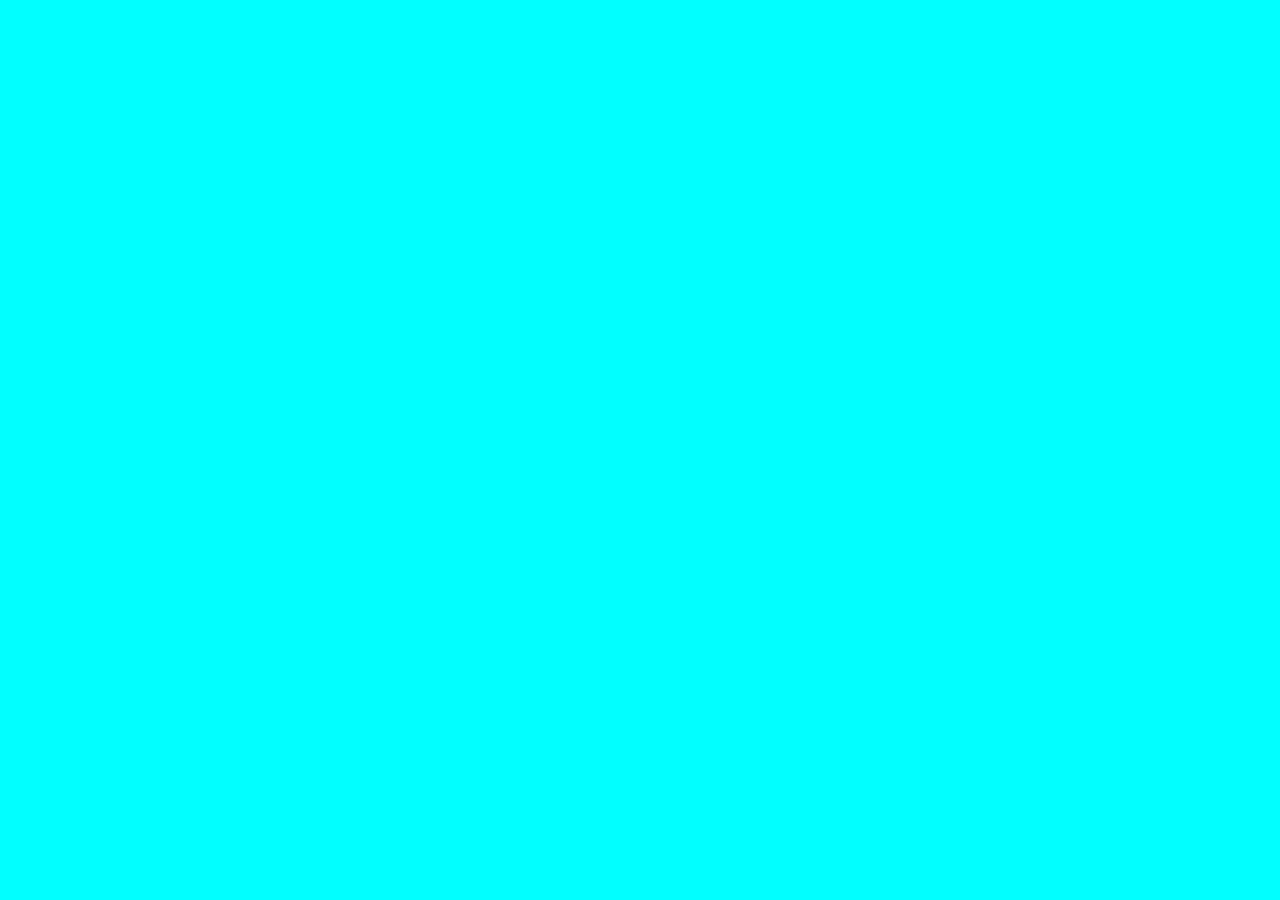
==== index.html @ 63c1011f "initial commit" ====
<!DOCTYPE html>
<html lang="en">
<head>
    <meta charset="UTF-8">
    <meta http-equiv="X-UA-Compatible" content="IE=edge">
    <meta name="viewport" content="width=device-width, initial-scale=1.0">
    <link rel="stylesheet" href="assets/css/style.css">
    <title>Document</title>
</head>
<body>
    

    <script src="assets/js/script.js"></script> 
</body>
</html>
---- assets/css/style.css ----
body {
    background-color: aqua;
}
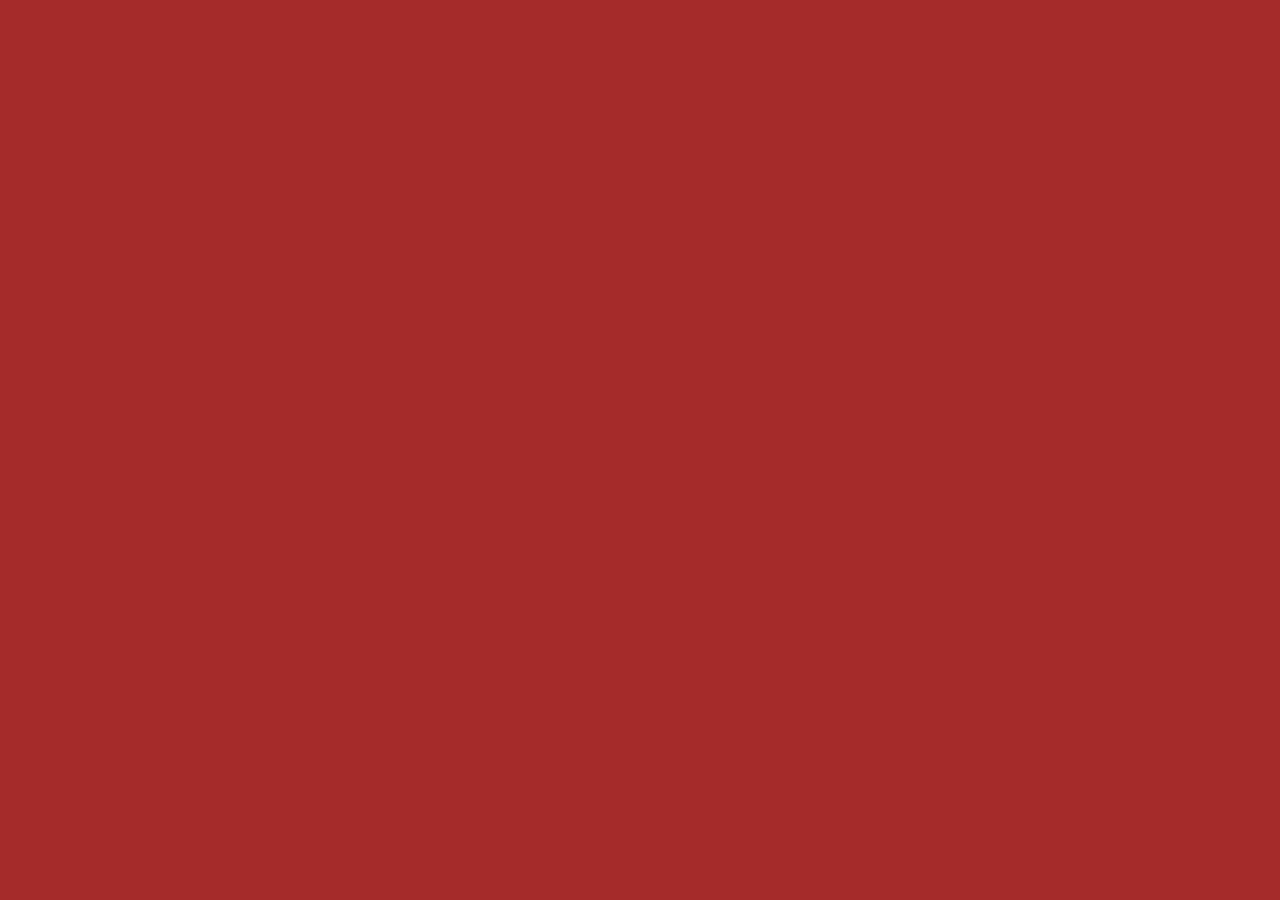
==== commit bab14564: "secondary commit" ====
--- a/index.html
+++ b/index.html
@@ -4,12 +4,10 @@
     <meta charset="UTF-8">
     <meta http-equiv="X-UA-Compatible" content="IE=edge">
     <meta name="viewport" content="width=device-width, initial-scale=1.0">
-    <link rel="stylesheet" href="assets/css/style.css">
     <title>Document</title>
+    <link rel="stylesheet" href="style.css">
 </head>
 <body>
     
-
-    <script src="assets/js/script.js"></script> 
 </body>
 </html>--- a/style.css
+++ b/style.css
@@ -0,0 +1,7 @@
+body{
+    background-color: brown;
+    padding: 0;
+    margin: 0;
+    box-sizing:border-box;
+}
+
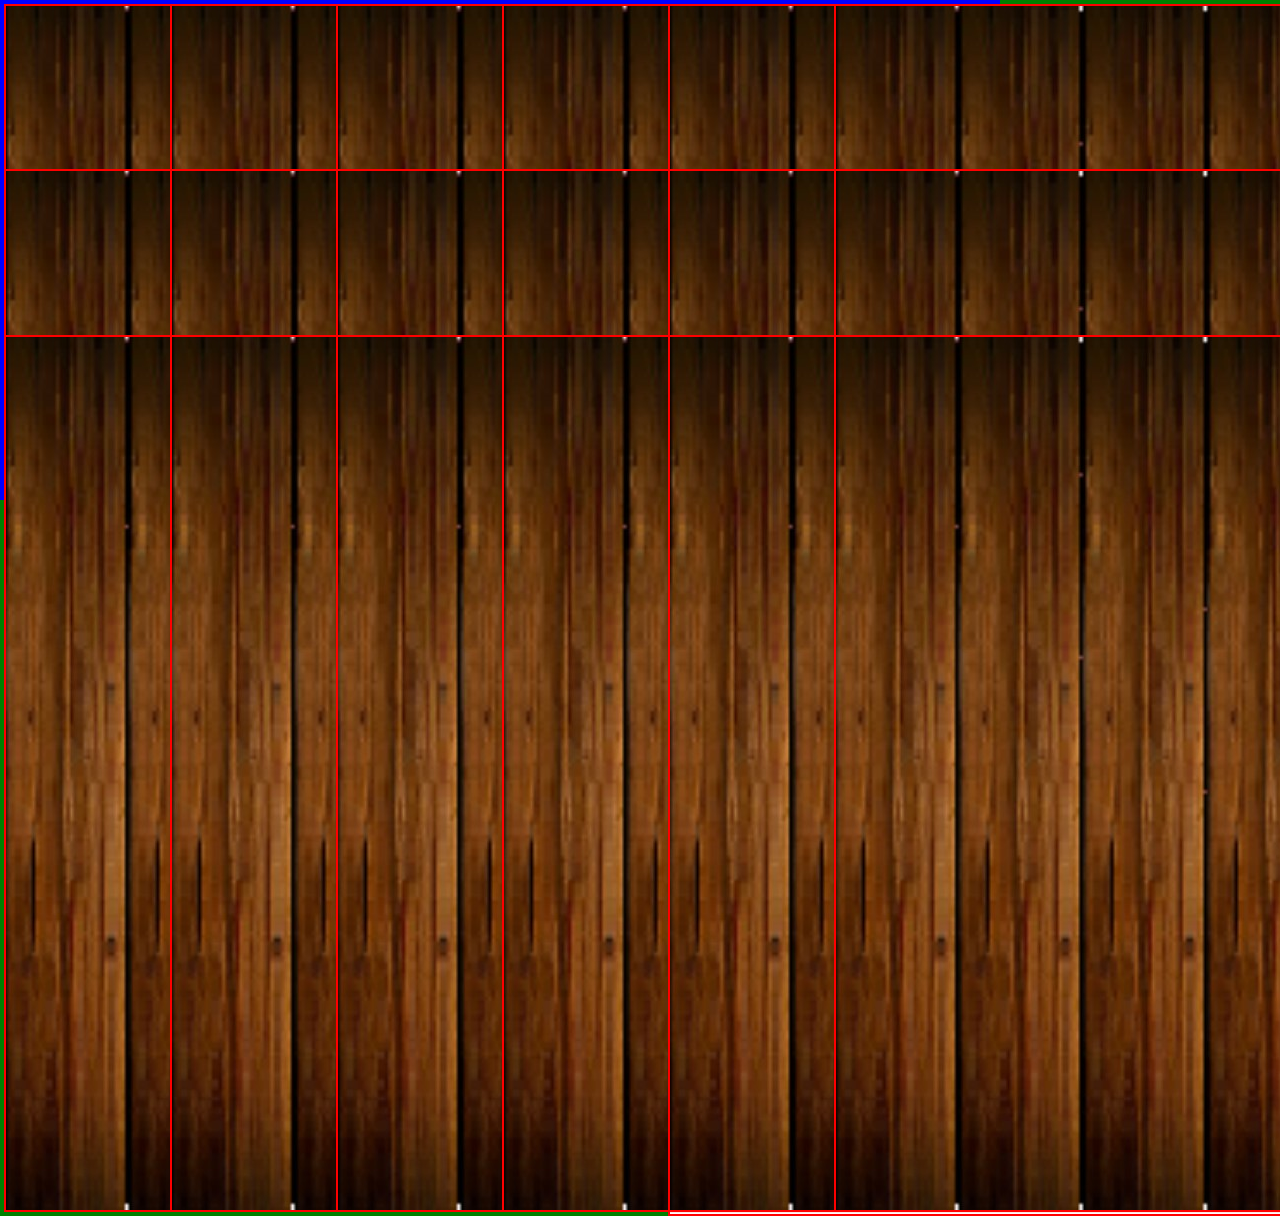
==== commit 25077e5e: "Third Commit" ====
--- a/index.html
+++ b/index.html
@@ -8,6 +8,82 @@
     <link rel="stylesheet" href="style.css">
 </head>
 <body>
-    
+    <section id="game-board">
+            <div class="card">
+                <img class="pig" src="assets/images/blue_pig.jpg" alt="blue-pig">
+                <img class="gate" src="assets/images/gate.jpg" alt="gate">
+            </div>
+            <div class="card">
+                <img class="pig" src="assets/images/brown_pig.jpg" alt="brown-pig">
+                <img class="gate" src="assets/images/gate.jpg" alt="gate">
+            </div>
+            <div class="card">
+                <img class="pig" src="assets/images/bw_pig.jpg" alt="bw-pig">
+                <img class="gate" src="assets/images/gate.jpg" alt="gate">
+            </div>
+            <div class="card">
+                <img class="pig" src="assets/images/green_pig.jpg" alt="green-pig">
+                <img class="gate" src="assets/images/gate.jpg" alt="gate">
+            </div>
+            <div class="card">
+                <img class="pig" src="assets/images/orange_pig.jpg" alt="orange-pig">
+                <img class="gate" src="assets/images/gate.jpg" alt="gate">
+            </div>
+            <div class="card">
+                <img class="pig" src="assets/images/pink_pig.jpg" alt="pink-pig">
+                <img class="gate" src="assets/images/gate.jpg" alt="gate">
+            </div>
+            <div class="card">
+                <img class="pig" src="assets/images/purple_pig.jpg" alt="purple-pig">
+                <img class="gate" src="assets/images/gate.jpg" alt="gate">
+            </div>
+            <div class="card">
+                <img class="pig" src="assets/images/red_pig.jpg" alt="red-pig">
+                <img class="gate" src="assets/images/gate.jpg" alt="gate">
+            </div>
+            <div class="card">
+                <img class="pig" src="assets/images/yellow_pig.jpg" alt="yellow-pig">
+                <img class="gate" src="assets/images/gate.jpg" alt="gate">
+            </div>
+            <div class="card">
+                <img class="pig" src="assets/images/blue_pig.jpg" alt="blue-pig">
+                <img class="gate" src="assets/images/gate.jpg" alt="gate">
+            </div>
+            <div class="card">
+                <img class="pig" src="assets/images/brown_pig.jpg" alt="brown-pig">
+                <img class="gate" src="assets/images/gate.jpg" alt="gate">
+            </div>
+            <div class="card">
+                <img class="pig" src="assets/images/bw_pig.jpg" alt="bw-pig">
+                <img class="gate" src="assets/images/gate.jpg" alt="gate">
+            </div>
+            <div class="card">
+                <img class="pig" src="assets/images/green_pig.jpg" alt="green-pig">
+                <img class="gate" src="assets/images/gate.jpg" alt="gate">
+            </div>
+            <div class="card">
+                <img class="pig" src="assets/images/orange_pig.jpg" alt="orange-pig">
+                <img class="gate" src="assets/images/gate.jpg" alt="gate">
+            </div>
+            <div class="card">
+                <img class="pig" src="assets/images/pink_pig.jpg" alt="pink-pig">
+                <img class="gate" src="assets/images/gate.jpg" alt="gate">
+            </div>
+            <div class="card">
+                <img class="pig" src="assets/images/purple_pig.jpg" alt="purple-pig">
+                <img class="gate" src="assets/images/gate.jpg" alt="gate">
+            </div>
+            <div class="card">
+                <img class="pig" src="assets/images/red_pig.jpg" alt="red-pig">
+                <img class="gate" src="assets/images/gate.jpg" alt="gate">
+            </div>
+            <div class="card">
+                <img class="pig" src="assets/images/yellow_pig.jpg" alt="yellow-pig">
+                <img class="gate" src="assets/images/gate.jpg" alt="gate">
+            </div>
+
+    </section>
+
+<script src="script.js"></script>    
 </body>
 </html>--- a/style.css
+++ b/style.css
@@ -1,7 +1,30 @@
-body{
-    background-color: brown;
+*{
     padding: 0;
     margin: 0;
     box-sizing:border-box;
 }
 
+body {
+    height: 100%;
+    background-color: green;
+
+}
+#game-board{
+width:1000px;
+height:500px;
+border: 2px solid blue;
+display:flex;
+flex-wrap: wrap;
+
+}
+.card {
+    width:16.666%;
+    height:33.333%;
+    border: 2px solid blue;
+
+}
+.pig,.gate {
+    position: absolute;
+    border: 2px solid red;
+
+}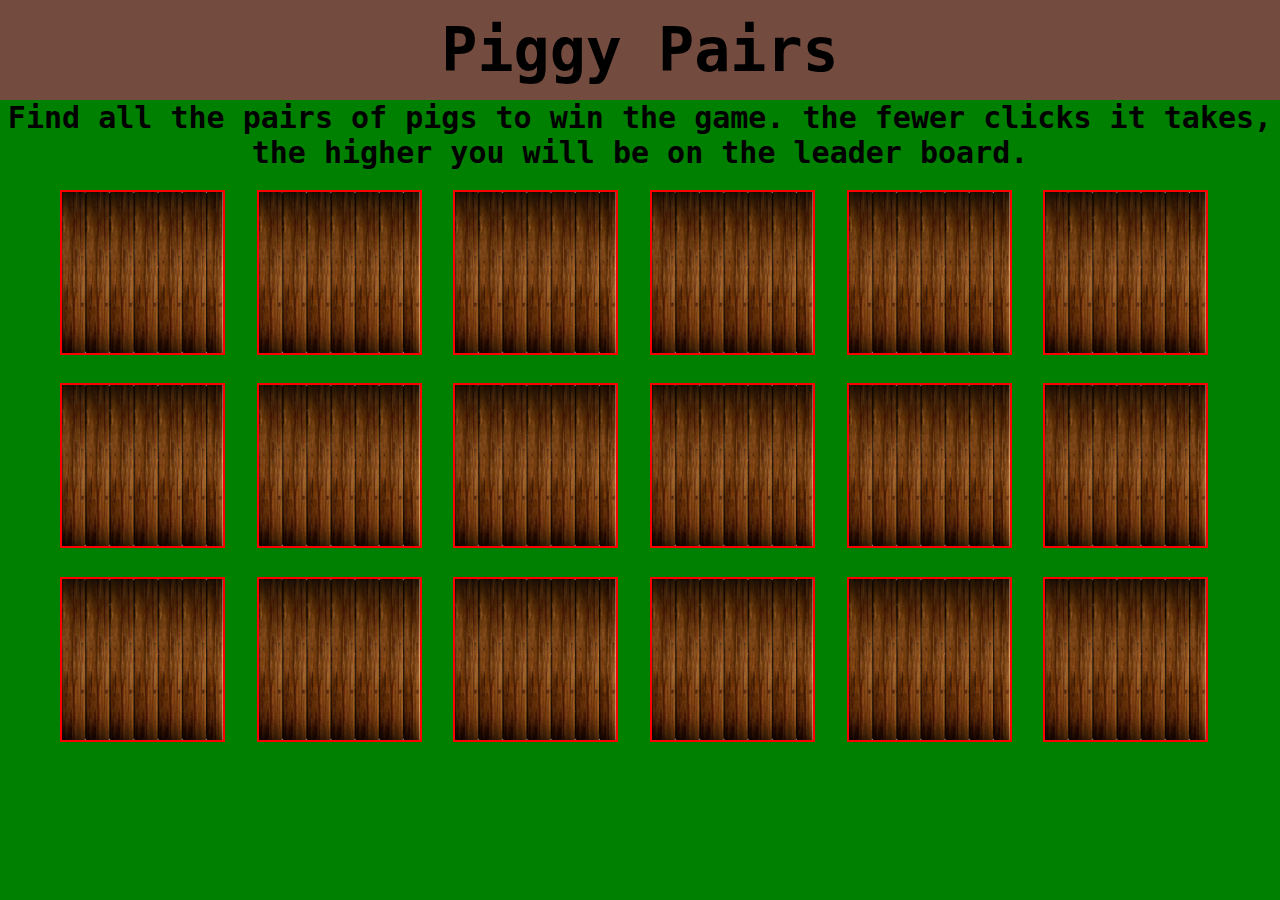
==== commit 61e0a75d: "day 4" ====
--- a/index.html
+++ b/index.html
@@ -4,10 +4,24 @@
     <meta charset="UTF-8">
     <meta http-equiv="X-UA-Compatible" content="IE=edge">
     <meta name="viewport" content="width=device-width, initial-scale=1.0">
-    <title>Document</title>
+    <title>Piggy Pairs</title>
     <link rel="stylesheet" href="style.css">
 </head>
 <body>
+    <header>
+        <div class="header">
+            <h1>
+                Piggy Pairs
+            </h1>
+
+        </div>
+        <div>
+            <h3>
+                Find all the pairs of pigs to win the game. the fewer clicks it takes, the higher you will be on the leader board.
+
+            </h3>
+        </div>
+    </header>
     <section id="game-board">
             <div class="card">
                 <img class="pig" src="assets/images/blue_pig.jpg" alt="blue-pig">
--- a/style.css
+++ b/style.css
@@ -9,22 +9,48 @@
     background-color: green;
 
 }
+
+.header {
+    background-color: rgba(126, 69, 69, 0.911);
+    height:100px;
+    padding-top:15px;
+}
+
+h1{
+   text-align:center;
+    font-family: monospace;
+    font-size: 60px;
+    text-transform: capitalize;
+}
+
+h3{
+    text-align:center;
+    font-family: monospace;
+    font-size: 30px;
+}
+section {
+    display:flex;
+}
 #game-board{
-width:1000px;
-height:500px;
-border: 2px solid blue;
+width:1200px;
+height:600px;
 display:flex;
 flex-wrap: wrap;
+padding-top: 20px;
+padding-left:20px;
+margin: auto;
 
 }
 .card {
     width:16.666%;
     height:33.333%;
-    border: 2px solid blue;
+    
 
 }
 .pig,.gate {
     position: absolute;
     border: 2px solid red;
+    width:165px;
+    height:165px;
 
 }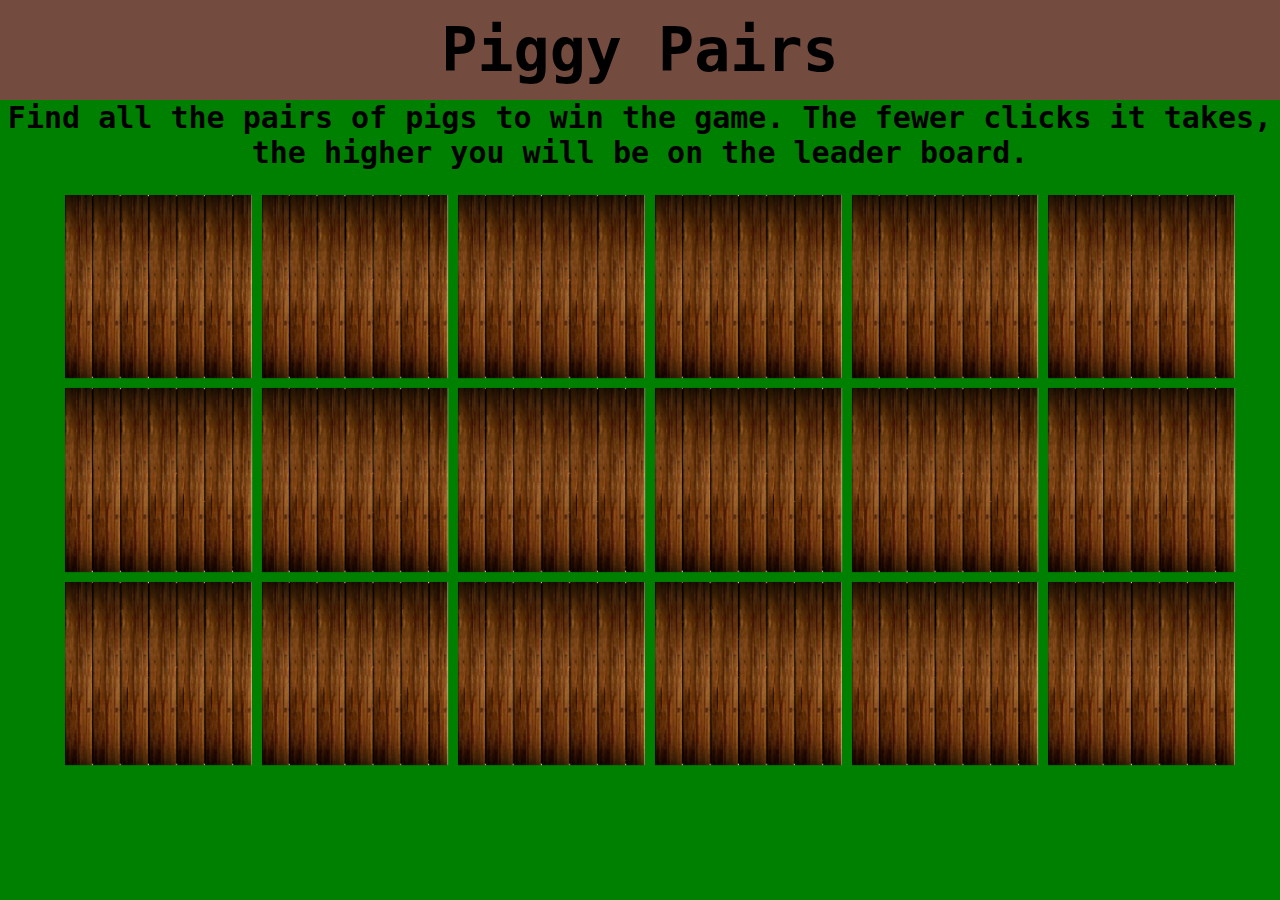
==== commit b6402ccf: "temp commit" ====
--- a/index.html
+++ b/index.html
@@ -17,81 +17,82 @@
         </div>
         <div>
             <h3>
-                Find all the pairs of pigs to win the game. the fewer clicks it takes, the higher you will be on the leader board.
+                Find all the pairs of pigs to win the game. The fewer clicks it takes, the higher you will be on the leader board.
 
             </h3>
         </div>
     </header>
     <section id="game-board">
-            <div class="card">
+            <div class="card" data-framework="blue-pig">
                 <img class="pig" src="assets/images/blue_pig.jpg" alt="blue-pig">
                 <img class="gate" src="assets/images/gate.jpg" alt="gate">
             </div>
-            <div class="card">
+            <div class="card" data-framework="brown-pig">
                 <img class="pig" src="assets/images/brown_pig.jpg" alt="brown-pig">
                 <img class="gate" src="assets/images/gate.jpg" alt="gate">
             </div>
-            <div class="card">
+            <div class="card" data-framework="bw-pig">
                 <img class="pig" src="assets/images/bw_pig.jpg" alt="bw-pig">
                 <img class="gate" src="assets/images/gate.jpg" alt="gate">
             </div>
-            <div class="card">
+            <div class="card" data-framework="green-pig">
                 <img class="pig" src="assets/images/green_pig.jpg" alt="green-pig">
                 <img class="gate" src="assets/images/gate.jpg" alt="gate">
             </div>
-            <div class="card">
+            <div class="card" data-framework="orange-pig">
                 <img class="pig" src="assets/images/orange_pig.jpg" alt="orange-pig">
                 <img class="gate" src="assets/images/gate.jpg" alt="gate">
             </div>
-            <div class="card">
+            <div class="card" data-framework="pink-pig">
                 <img class="pig" src="assets/images/pink_pig.jpg" alt="pink-pig">
                 <img class="gate" src="assets/images/gate.jpg" alt="gate">
             </div>
-            <div class="card">
+            <div class="card" data-framework="purple-pig">
                 <img class="pig" src="assets/images/purple_pig.jpg" alt="purple-pig">
                 <img class="gate" src="assets/images/gate.jpg" alt="gate">
             </div>
-            <div class="card">
+            <div class="card" data-framework="red-pig">
                 <img class="pig" src="assets/images/red_pig.jpg" alt="red-pig">
                 <img class="gate" src="assets/images/gate.jpg" alt="gate">
             </div>
-            <div class="card">
+            <div class="card" data-framework="yellow-pig">
                 <img class="pig" src="assets/images/yellow_pig.jpg" alt="yellow-pig">
                 <img class="gate" src="assets/images/gate.jpg" alt="gate">
             </div>
-            <div class="card">
+            
+            <div class="card" data-framework="blue-pig">
                 <img class="pig" src="assets/images/blue_pig.jpg" alt="blue-pig">
                 <img class="gate" src="assets/images/gate.jpg" alt="gate">
             </div>
-            <div class="card">
+            <div class="card" data-framework="brown-pig">
                 <img class="pig" src="assets/images/brown_pig.jpg" alt="brown-pig">
                 <img class="gate" src="assets/images/gate.jpg" alt="gate">
             </div>
-            <div class="card">
+            <div class="card" data-framework="bw-pig">
                 <img class="pig" src="assets/images/bw_pig.jpg" alt="bw-pig">
                 <img class="gate" src="assets/images/gate.jpg" alt="gate">
             </div>
-            <div class="card">
+            <div class="card" data-framework="green-pig">
                 <img class="pig" src="assets/images/green_pig.jpg" alt="green-pig">
                 <img class="gate" src="assets/images/gate.jpg" alt="gate">
             </div>
-            <div class="card">
+            <div class="card" data-framework="orange-pig">
                 <img class="pig" src="assets/images/orange_pig.jpg" alt="orange-pig">
                 <img class="gate" src="assets/images/gate.jpg" alt="gate">
             </div>
-            <div class="card">
+            <div class="card" data-framework="pink-pig">
                 <img class="pig" src="assets/images/pink_pig.jpg" alt="pink-pig">
                 <img class="gate" src="assets/images/gate.jpg" alt="gate">
             </div>
-            <div class="card">
+            <div class="card" data-framework="purple-pig">
                 <img class="pig" src="assets/images/purple_pig.jpg" alt="purple-pig">
                 <img class="gate" src="assets/images/gate.jpg" alt="gate">
             </div>
-            <div class="card">
+            <div class="card" data-framework="red-pig">
                 <img class="pig" src="assets/images/red_pig.jpg" alt="red-pig">
                 <img class="gate" src="assets/images/gate.jpg" alt="gate">
             </div>
-            <div class="card">
+            <div class="card" data-framework="yellow-pig">
                 <img class="pig" src="assets/images/yellow_pig.jpg" alt="yellow-pig">
                 <img class="gate" src="assets/images/gate.jpg" alt="gate">
             </div>
--- a/style.css
+++ b/style.css
@@ -39,18 +39,30 @@
 padding-top: 20px;
 padding-left:20px;
 margin: auto;
-
+perspective: 1000px;
 }
 .card {
     width:16.666%;
     height:33.333%;
-    
+    transform-style: preserve-3d;
+    transition: transform .5s;
+    border: 2px black;
 
 }
 .pig,.gate {
     position: absolute;
-    border: 2px solid red;
-    width:165px;
-    height:165px;
+    
+    width:100%;
+    height:100%;
+    backface-visibility: hidden;
+    padding: 5px;
 
+}
+
+.pig{
+    transform: rotateY(180deg);
+}
+
+.card.flip {
+    transform: rotateY(180deg);
 }